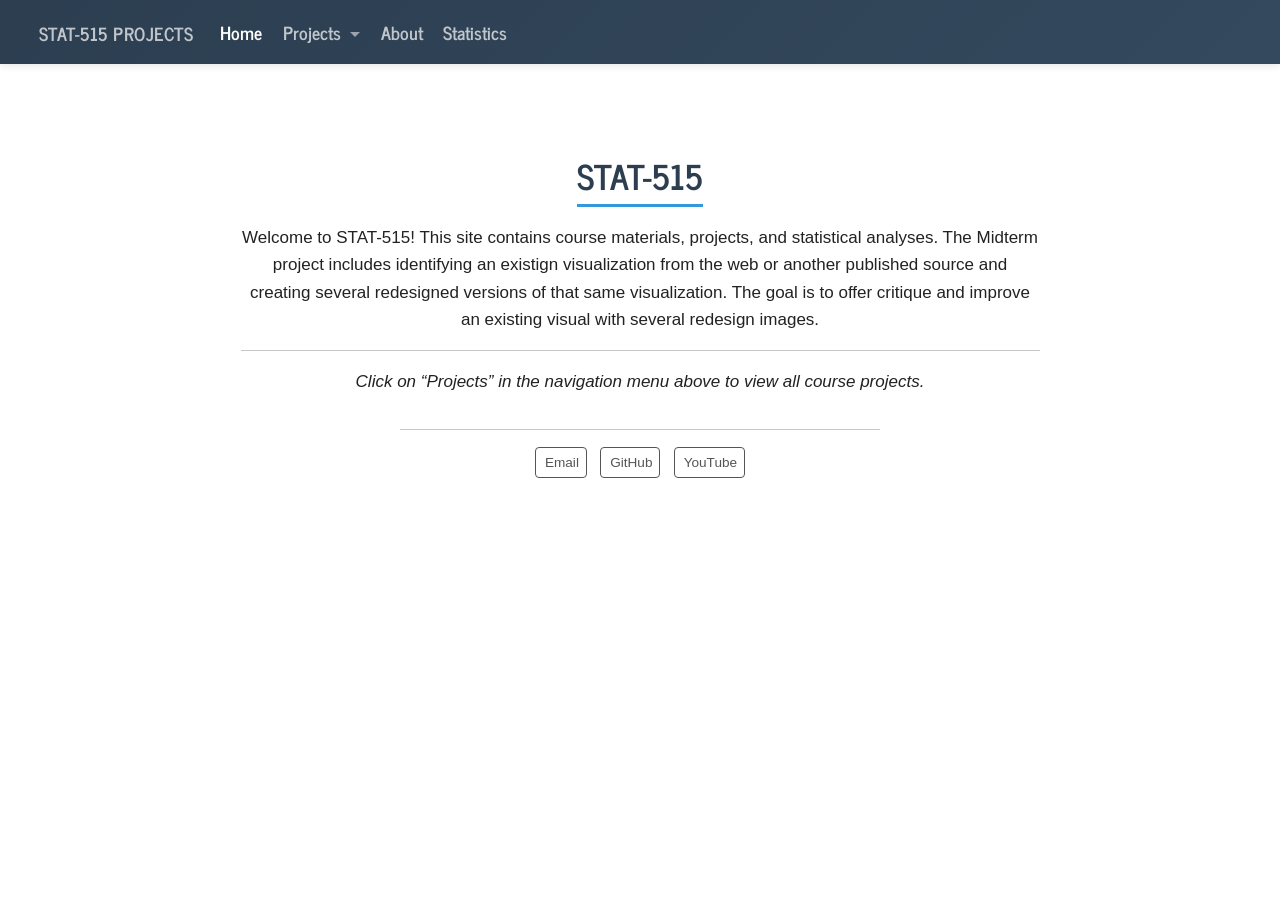
==== docs/index.html @ 588038e6 "wip" ====
<!DOCTYPE html>
<html xmlns="http://www.w3.org/1999/xhtml" lang="en" xml:lang="en"><head>

<meta charset="utf-8">
<meta name="generator" content="quarto-1.8.25">

<meta name="viewport" content="width=device-width, initial-scale=1.0, user-scalable=yes">


<title>STAT-515 – STAT-515 Projects</title>
<style>
code{white-space: pre-wrap;}
span.smallcaps{font-variant: small-caps;}
div.columns{display: flex; gap: min(4vw, 1.5em);}
div.column{flex: auto; overflow-x: auto;}
div.hanging-indent{margin-left: 1.5em; text-indent: -1.5em;}
ul.task-list{list-style: none;}
ul.task-list li input[type="checkbox"] {
  width: 0.8em;
  margin: 0 0.8em 0.2em -1em; /* quarto-specific, see https://github.com/quarto-dev/quarto-cli/issues/4556 */ 
  vertical-align: middle;
}
</style>


<script src="site_libs/quarto-nav/quarto-nav.js"></script>
<script src="site_libs/quarto-nav/headroom.min.js"></script>
<script src="site_libs/clipboard/clipboard.min.js"></script>
<script src="site_libs/quarto-search/autocomplete.umd.js"></script>
<script src="site_libs/quarto-search/fuse.min.js"></script>
<script src="site_libs/quarto-search/quarto-search.js"></script>
<meta name="quarto:offset" content="./">
<script src="site_libs/quarto-html/quarto.js" type="module"></script>
<script src="site_libs/quarto-html/tabsets/tabsets.js" type="module"></script>
<script src="site_libs/quarto-html/axe/axe-check.js" type="module"></script>
<script src="site_libs/quarto-html/popper.min.js"></script>
<script src="site_libs/quarto-html/tippy.umd.min.js"></script>
<link href="site_libs/quarto-html/tippy.css" rel="stylesheet">
<link href="site_libs/quarto-html/quarto-syntax-highlighting-7b89279ff1a6dce999919e0e67d4d9ec.css" rel="stylesheet" id="quarto-text-highlighting-styles">
<script src="site_libs/bootstrap/bootstrap.min.js"></script>
<link href="site_libs/bootstrap/bootstrap-icons.css" rel="stylesheet">
<link href="site_libs/bootstrap/bootstrap-5348f60334dd04cbc36623d8010fff4a.min.css" rel="stylesheet" append-hash="true" id="quarto-bootstrap" data-mode="light">
<script id="quarto-search-options" type="application/json">{
  "location": "navbar",
  "copy-button": false,
  "collapse-after": 3,
  "panel-placement": "end",
  "type": "overlay",
  "limit": 50,
  "keyboard-shortcut": [
    "f",
    "/",
    "s"
  ],
  "show-item-context": false,
  "language": {
    "search-no-results-text": "No results",
    "search-matching-documents-text": "matching documents",
    "search-copy-link-title": "Copy link to search",
    "search-hide-matches-text": "Hide additional matches",
    "search-more-match-text": "more match in this document",
    "search-more-matches-text": "more matches in this document",
    "search-clear-button-title": "Clear",
    "search-text-placeholder": "",
    "search-detached-cancel-button-title": "Cancel",
    "search-submit-button-title": "Submit",
    "search-label": "Search"
  }
}</script>


<link rel="stylesheet" href="styles.css">
</head>

<body class="nav-fixed fullcontent quarto-light">

<div id="quarto-search-results"></div>
  <header id="quarto-header" class="headroom fixed-top">
    <nav class="navbar navbar-expand-lg " data-bs-theme="dark">
      <div class="navbar-container container-fluid">
      <div class="navbar-brand-container mx-auto">
    <a href="./index.html" class="navbar-brand navbar-brand-logo">
    <img src="./logo.png" alt="" class="navbar-logo light-content">
    <img src="./logo.png" alt="" class="navbar-logo dark-content">
    </a>
    <a class="navbar-brand" href="./index.html">
    <span class="navbar-title">STAT-515 Projects</span>
    </a>
  </div>
            <div id="quarto-search" class="" title="Search"></div>
          <button class="navbar-toggler" type="button" data-bs-toggle="collapse" data-bs-target="#navbarCollapse" aria-controls="navbarCollapse" role="menu" aria-expanded="false" aria-label="Toggle navigation" onclick="if (window.quartoToggleHeadroom) { window.quartoToggleHeadroom(); }">
  <span class="navbar-toggler-icon"></span>
</button>
          <div class="collapse navbar-collapse" id="navbarCollapse">
            <ul class="navbar-nav navbar-nav-scroll me-auto">
  <li class="nav-item">
    <a class="nav-link active" href="./index.html" aria-current="page"> 
<span class="menu-text">Home</span></a>
  </li>  
  <li class="nav-item dropdown ">
    <a class="nav-link dropdown-toggle" href="#" id="nav-menu-projects" role="link" data-bs-toggle="dropdown" aria-expanded="false">
 <span class="menu-text">Projects</span>
    </a>
    <ul class="dropdown-menu" aria-labelledby="nav-menu-projects">    
        <li>
    <a class="dropdown-item" href="./projects/gold-reserves.html">
 <span class="dropdown-text">Gold Reserves (ggplot2 Redesign)</span></a>
  </li>  
        <li>
    <a class="dropdown-item" href="./projects/new.html">
 <span class="dropdown-text">test project</span></a>
  </li>  
        <li>
    <a class="dropdown-item" href="./projects/test-1.html">
 <span class="dropdown-text">Simple-test-example-from-class</span></a>
  </li>  
    </ul>
  </li>
  <li class="nav-item">
    <a class="nav-link" href="./about.html"> 
<span class="menu-text">About</span></a>
  </li>  
  <li class="nav-item">
    <a class="nav-link" href="./stat-515.html"> 
<span class="menu-text">Statistics</span></a>
  </li>  
</ul>
          </div> <!-- /navcollapse -->
            <div class="quarto-navbar-tools">
</div>
      </div> <!-- /container-fluid -->
    </nav>
</header>
<!-- content -->
<div id="quarto-content" class="quarto-container page-columns page-rows-contents page-layout-article page-navbar">
<!-- sidebar -->
<!-- margin-sidebar -->
    
<!-- main -->
<div class="quarto-about-jolla">
 <header id="title-block-header" class="quarto-title-block default">
<div class="quarto-title">
<h1 class="title">STAT-515</h1>
</div>
<div class="quarto-title-meta">
  </div>
</header><main class="content" id="quarto-document-content">
<p>Welcome to STAT-515! This site contains course materials, projects, and statistical analyses. The Midterm project includes identifying an existign visualization from the web or another published source and creating several redesigned versions of that same visualization. The goal is to offer critique and improve an existing visual with several redesign images.</p>
<!-- ## Quick Navigation
- [Projects](projects/mining-analysis.qmd) - Explore data analysis projects
- [About](about.qmd) - Learn more about this course -->
<hr>
<p><em>Click on “Projects” in the navigation menu above to view all course projects.</em></p>


</main> 
  <hr class="about-sep">
   <div class="about-links">
  <a href="mailto:jdale7@gmu.edu" class="about-link" rel="" target="">
    <i class="bi bi-envelope"></i>
     <span class="about-link-text">Email</span>
  </a>
  <a href="https://github.com/jonathan-dale" class="about-link" rel="" target="">
    <i class="bi bi-github"></i>
     <span class="about-link-text">GitHub</span>
  </a>
  <a href="https://youtube.com/@jonathan-dale" class="about-link" rel="" target="">
    <i class="bi bi-youtube"></i>
     <span class="about-link-text">YouTube</span>
  </a>
</div>
</div>
 <!-- /main -->
<script id="quarto-html-after-body" type="application/javascript">
  window.document.addEventListener("DOMContentLoaded", function (event) {
    const isCodeAnnotation = (el) => {
      for (const clz of el.classList) {
        if (clz.startsWith('code-annotation-')) {                     
          return true;
        }
      }
      return false;
    }
    const onCopySuccess = function(e) {
      // button target
      const button = e.trigger;
      // don't keep focus
      button.blur();
      // flash "checked"
      button.classList.add('code-copy-button-checked');
      var currentTitle = button.getAttribute("title");
      button.setAttribute("title", "Copied!");
      let tooltip;
      if (window.bootstrap) {
        button.setAttribute("data-bs-toggle", "tooltip");
        button.setAttribute("data-bs-placement", "left");
        button.setAttribute("data-bs-title", "Copied!");
        tooltip = new bootstrap.Tooltip(button, 
          { trigger: "manual", 
            customClass: "code-copy-button-tooltip",
            offset: [0, -8]});
        tooltip.show();    
      }
      setTimeout(function() {
        if (tooltip) {
          tooltip.hide();
          button.removeAttribute("data-bs-title");
          button.removeAttribute("data-bs-toggle");
          button.removeAttribute("data-bs-placement");
        }
        button.setAttribute("title", currentTitle);
        button.classList.remove('code-copy-button-checked');
      }, 1000);
      // clear code selection
      e.clearSelection();
    }
    const getTextToCopy = function(trigger) {
      const outerScaffold = trigger.parentElement.cloneNode(true);
      const codeEl = outerScaffold.querySelector('code');
      for (const childEl of codeEl.children) {
        if (isCodeAnnotation(childEl)) {
          childEl.remove();
        }
      }
      return codeEl.innerText;
    }
    const clipboard = new window.ClipboardJS('.code-copy-button:not([data-in-quarto-modal])', {
      text: getTextToCopy
    });
    clipboard.on('success', onCopySuccess);
    if (window.document.getElementById('quarto-embedded-source-code-modal')) {
      const clipboardModal = new window.ClipboardJS('.code-copy-button[data-in-quarto-modal]', {
        text: getTextToCopy,
        container: window.document.getElementById('quarto-embedded-source-code-modal')
      });
      clipboardModal.on('success', onCopySuccess);
    }
      var localhostRegex = new RegExp(/^(?:http|https):\/\/localhost\:?[0-9]*\//);
      var mailtoRegex = new RegExp(/^mailto:/);
        var filterRegex = new RegExp('/' + window.location.host + '/');
      var isInternal = (href) => {
          return filterRegex.test(href) || localhostRegex.test(href) || mailtoRegex.test(href);
      }
      // Inspect non-navigation links and adorn them if external
     var links = window.document.querySelectorAll('a[href]:not(.nav-link):not(.navbar-brand):not(.toc-action):not(.sidebar-link):not(.sidebar-item-toggle):not(.pagination-link):not(.no-external):not([aria-hidden]):not(.dropdown-item):not(.quarto-navigation-tool):not(.about-link)');
      for (var i=0; i<links.length; i++) {
        const link = links[i];
        if (!isInternal(link.href)) {
          // undo the damage that might have been done by quarto-nav.js in the case of
          // links that we want to consider external
          if (link.dataset.originalHref !== undefined) {
            link.href = link.dataset.originalHref;
          }
        }
      }
    function tippyHover(el, contentFn, onTriggerFn, onUntriggerFn) {
      const config = {
        allowHTML: true,
        maxWidth: 500,
        delay: 100,
        arrow: false,
        appendTo: function(el) {
            return el.parentElement;
        },
        interactive: true,
        interactiveBorder: 10,
        theme: 'quarto',
        placement: 'bottom-start',
      };
      if (contentFn) {
        config.content = contentFn;
      }
      if (onTriggerFn) {
        config.onTrigger = onTriggerFn;
      }
      if (onUntriggerFn) {
        config.onUntrigger = onUntriggerFn;
      }
      window.tippy(el, config); 
    }
    const noterefs = window.document.querySelectorAll('a[role="doc-noteref"]');
    for (var i=0; i<noterefs.length; i++) {
      const ref = noterefs[i];
      tippyHover(ref, function() {
        // use id or data attribute instead here
        let href = ref.getAttribute('data-footnote-href') || ref.getAttribute('href');
        try { href = new URL(href).hash; } catch {}
        const id = href.replace(/^#\/?/, "");
        const note = window.document.getElementById(id);
        if (note) {
          return note.innerHTML;
        } else {
          return "";
        }
      });
    }
    const xrefs = window.document.querySelectorAll('a.quarto-xref');
    const processXRef = (id, note) => {
      // Strip column container classes
      const stripColumnClz = (el) => {
        el.classList.remove("page-full", "page-columns");
        if (el.children) {
          for (const child of el.children) {
            stripColumnClz(child);
          }
        }
      }
      stripColumnClz(note)
      if (id === null || id.startsWith('sec-')) {
        // Special case sections, only their first couple elements
        const container = document.createElement("div");
        if (note.children && note.children.length > 2) {
          container.appendChild(note.children[0].cloneNode(true));
          for (let i = 1; i < note.children.length; i++) {
            const child = note.children[i];
            if (child.tagName === "P" && child.innerText === "") {
              continue;
            } else {
              container.appendChild(child.cloneNode(true));
              break;
            }
          }
          if (window.Quarto?.typesetMath) {
            window.Quarto.typesetMath(container);
          }
          return container.innerHTML
        } else {
          if (window.Quarto?.typesetMath) {
            window.Quarto.typesetMath(note);
          }
          return note.innerHTML;
        }
      } else {
        // Remove any anchor links if they are present
        const anchorLink = note.querySelector('a.anchorjs-link');
        if (anchorLink) {
          anchorLink.remove();
        }
        if (window.Quarto?.typesetMath) {
          window.Quarto.typesetMath(note);
        }
        if (note.classList.contains("callout")) {
          return note.outerHTML;
        } else {
          return note.innerHTML;
        }
      }
    }
    for (var i=0; i<xrefs.length; i++) {
      const xref = xrefs[i];
      tippyHover(xref, undefined, function(instance) {
        instance.disable();
        let url = xref.getAttribute('href');
        let hash = undefined; 
        if (url.startsWith('#')) {
          hash = url;
        } else {
          try { hash = new URL(url).hash; } catch {}
        }
        if (hash) {
          const id = hash.replace(/^#\/?/, "");
          const note = window.document.getElementById(id);
          if (note !== null) {
            try {
              const html = processXRef(id, note.cloneNode(true));
              instance.setContent(html);
            } finally {
              instance.enable();
              instance.show();
            }
          } else {
            // See if we can fetch this
            fetch(url.split('#')[0])
            .then(res => res.text())
            .then(html => {
              const parser = new DOMParser();
              const htmlDoc = parser.parseFromString(html, "text/html");
              const note = htmlDoc.getElementById(id);
              if (note !== null) {
                const html = processXRef(id, note);
                instance.setContent(html);
              } 
            }).finally(() => {
              instance.enable();
              instance.show();
            });
          }
        } else {
          // See if we can fetch a full url (with no hash to target)
          // This is a special case and we should probably do some content thinning / targeting
          fetch(url)
          .then(res => res.text())
          .then(html => {
            const parser = new DOMParser();
            const htmlDoc = parser.parseFromString(html, "text/html");
            const note = htmlDoc.querySelector('main.content');
            if (note !== null) {
              // This should only happen for chapter cross references
              // (since there is no id in the URL)
              // remove the first header
              if (note.children.length > 0 && note.children[0].tagName === "HEADER") {
                note.children[0].remove();
              }
              const html = processXRef(null, note);
              instance.setContent(html);
            } 
          }).finally(() => {
            instance.enable();
            instance.show();
          });
        }
      }, function(instance) {
      });
    }
        let selectedAnnoteEl;
        const selectorForAnnotation = ( cell, annotation) => {
          let cellAttr = 'data-code-cell="' + cell + '"';
          let lineAttr = 'data-code-annotation="' +  annotation + '"';
          const selector = 'span[' + cellAttr + '][' + lineAttr + ']';
          return selector;
        }
        const selectCodeLines = (annoteEl) => {
          const doc = window.document;
          const targetCell = annoteEl.getAttribute("data-target-cell");
          const targetAnnotation = annoteEl.getAttribute("data-target-annotation");
          const annoteSpan = window.document.querySelector(selectorForAnnotation(targetCell, targetAnnotation));
          const lines = annoteSpan.getAttribute("data-code-lines").split(",");
          const lineIds = lines.map((line) => {
            return targetCell + "-" + line;
          })
          let top = null;
          let height = null;
          let parent = null;
          if (lineIds.length > 0) {
              //compute the position of the single el (top and bottom and make a div)
              const el = window.document.getElementById(lineIds[0]);
              top = el.offsetTop;
              height = el.offsetHeight;
              parent = el.parentElement.parentElement;
            if (lineIds.length > 1) {
              const lastEl = window.document.getElementById(lineIds[lineIds.length - 1]);
              const bottom = lastEl.offsetTop + lastEl.offsetHeight;
              height = bottom - top;
            }
            if (top !== null && height !== null && parent !== null) {
              // cook up a div (if necessary) and position it 
              let div = window.document.getElementById("code-annotation-line-highlight");
              if (div === null) {
                div = window.document.createElement("div");
                div.setAttribute("id", "code-annotation-line-highlight");
                div.style.position = 'absolute';
                parent.appendChild(div);
              }
              div.style.top = top - 2 + "px";
              div.style.height = height + 4 + "px";
              div.style.left = 0;
              let gutterDiv = window.document.getElementById("code-annotation-line-highlight-gutter");
              if (gutterDiv === null) {
                gutterDiv = window.document.createElement("div");
                gutterDiv.setAttribute("id", "code-annotation-line-highlight-gutter");
                gutterDiv.style.position = 'absolute';
                const codeCell = window.document.getElementById(targetCell);
                const gutter = codeCell.querySelector('.code-annotation-gutter');
                gutter.appendChild(gutterDiv);
              }
              gutterDiv.style.top = top - 2 + "px";
              gutterDiv.style.height = height + 4 + "px";
            }
            selectedAnnoteEl = annoteEl;
          }
        };
        const unselectCodeLines = () => {
          const elementsIds = ["code-annotation-line-highlight", "code-annotation-line-highlight-gutter"];
          elementsIds.forEach((elId) => {
            const div = window.document.getElementById(elId);
            if (div) {
              div.remove();
            }
          });
          selectedAnnoteEl = undefined;
        };
          // Handle positioning of the toggle
      window.addEventListener(
        "resize",
        throttle(() => {
          elRect = undefined;
          if (selectedAnnoteEl) {
            selectCodeLines(selectedAnnoteEl);
          }
        }, 10)
      );
      function throttle(fn, ms) {
      let throttle = false;
      let timer;
        return (...args) => {
          if(!throttle) { // first call gets through
              fn.apply(this, args);
              throttle = true;
          } else { // all the others get throttled
              if(timer) clearTimeout(timer); // cancel #2
              timer = setTimeout(() => {
                fn.apply(this, args);
                timer = throttle = false;
              }, ms);
          }
        };
      }
        // Attach click handler to the DT
        const annoteDls = window.document.querySelectorAll('dt[data-target-cell]');
        for (const annoteDlNode of annoteDls) {
          annoteDlNode.addEventListener('click', (event) => {
            const clickedEl = event.target;
            if (clickedEl !== selectedAnnoteEl) {
              unselectCodeLines();
              const activeEl = window.document.querySelector('dt[data-target-cell].code-annotation-active');
              if (activeEl) {
                activeEl.classList.remove('code-annotation-active');
              }
              selectCodeLines(clickedEl);
              clickedEl.classList.add('code-annotation-active');
            } else {
              // Unselect the line
              unselectCodeLines();
              clickedEl.classList.remove('code-annotation-active');
            }
          });
        }
    const findCites = (el) => {
      const parentEl = el.parentElement;
      if (parentEl) {
        const cites = parentEl.dataset.cites;
        if (cites) {
          return {
            el,
            cites: cites.split(' ')
          };
        } else {
          return findCites(el.parentElement)
        }
      } else {
        return undefined;
      }
    };
    var bibliorefs = window.document.querySelectorAll('a[role="doc-biblioref"]');
    for (var i=0; i<bibliorefs.length; i++) {
      const ref = bibliorefs[i];
      const citeInfo = findCites(ref);
      if (citeInfo) {
        tippyHover(citeInfo.el, function() {
          var popup = window.document.createElement('div');
          citeInfo.cites.forEach(function(cite) {
            var citeDiv = window.document.createElement('div');
            citeDiv.classList.add('hanging-indent');
            citeDiv.classList.add('csl-entry');
            var biblioDiv = window.document.getElementById('ref-' + cite);
            if (biblioDiv) {
              citeDiv.innerHTML = biblioDiv.innerHTML;
            }
            popup.appendChild(citeDiv);
          });
          return popup.innerHTML;
        });
      }
    }
  });
  </script>
</div> <!-- /content -->




</body></html>
---- docs/styles.css ----
/* Custom Theme for STAT-515 */

:root {
  --primary-color: #2c3e50;
  --secondary-color: #3498db;
  --accent-color: #e74c3c;
}

body {
  font-family: 'Segoe UI', Tahoma, Geneva, Verdana, sans-serif;
  line-height: 1.6;
}

/* Navbar styling */
.navbar {
  background: linear-gradient(135deg, #2c3e50 0%, #34495e 100%);
  box-shadow: 0 2px 8px rgba(0, 0, 0, 0.1);
}

.navbar-title {
  font-weight: 600;
  letter-spacing: 0.5px;
}

/* Main content area */
main {
  max-width: 900px;
  margin: 0 auto;
}

h1 {
  color: #2c3e50;
  border-bottom: 3px solid #3498db;
  padding-bottom: 10px;
  margin-bottom: 30px;
}

h2 {
  color: #34495e;
  margin-top: 25px;
}

/* Card-like styling for sections */
.card {
  background: #f8f9fa;
  border-left: 4px solid #3498db;
  padding: 15px 20px;
  margin: 20px 0;
  border-radius: 4px;
}

/* Link styling */
a {
  color: #3498db;
  text-decoration: none;
  transition: color 0.3s ease;
}

a:hover {
  color: #e74c3c;
  text-decoration: underline;
}

/* Footer */
footer {
  background: #2c3e50;
  color: white;
  padding: 20px;
  margin-top: 40px;
  text-align: center;
}
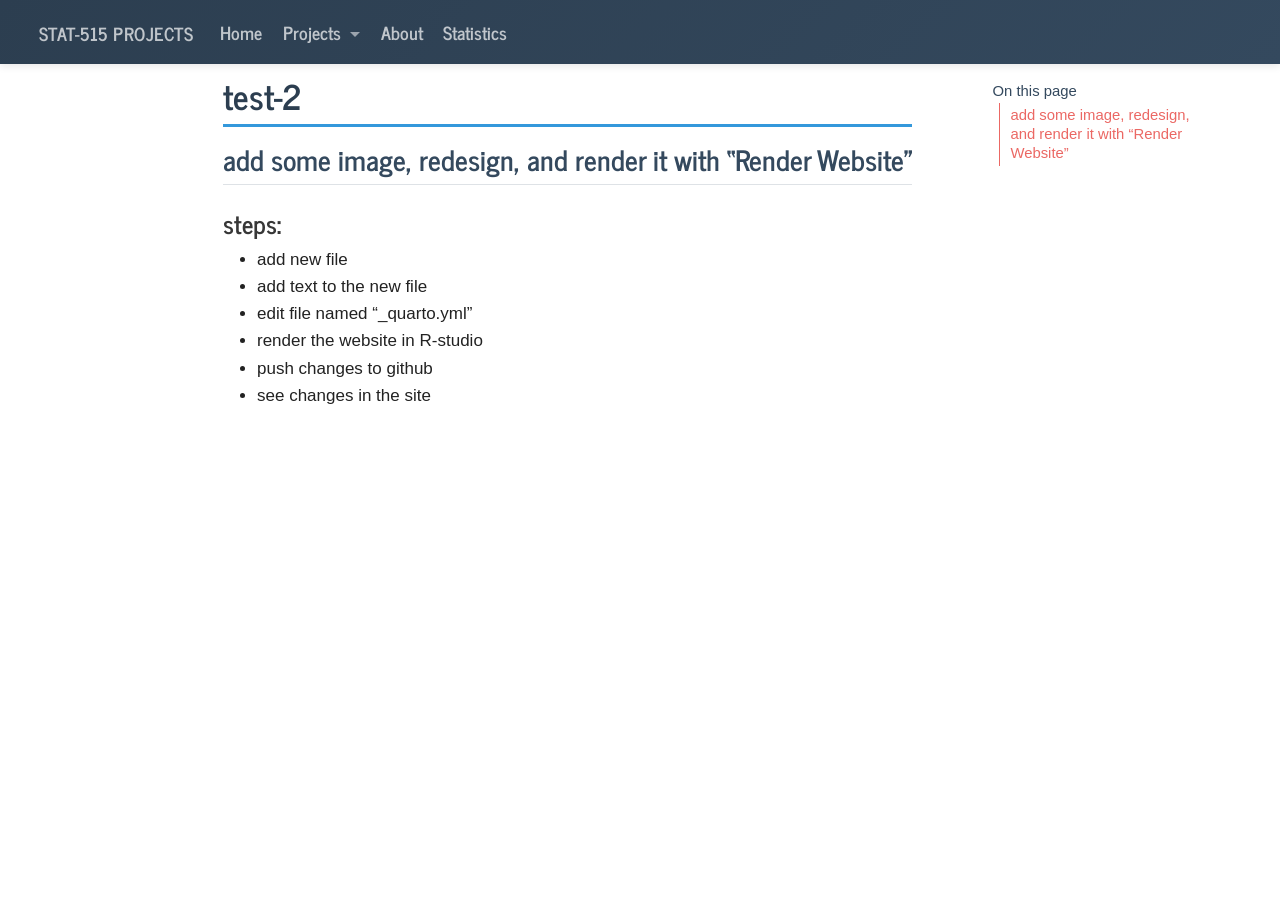
==== commit 3654662a: "wip" ====
--- a/docs/index.html
+++ b/docs/index.html
@@ -1,572 +1,8 @@
-<!DOCTYPE html>
-<html xmlns="http://www.w3.org/1999/xhtml" lang="en" xml:lang="en"><head>
-
-<meta charset="utf-8">
-<meta name="generator" content="quarto-1.8.25">
-
-<meta name="viewport" content="width=device-width, initial-scale=1.0, user-scalable=yes">
-
-
-<title>STAT-515 – STAT-515 Projects</title>
-<style>
-code{white-space: pre-wrap;}
-span.smallcaps{font-variant: small-caps;}
-div.columns{display: flex; gap: min(4vw, 1.5em);}
-div.column{flex: auto; overflow-x: auto;}
-div.hanging-indent{margin-left: 1.5em; text-indent: -1.5em;}
-ul.task-list{list-style: none;}
-ul.task-list li input[type="checkbox"] {
-  width: 0.8em;
-  margin: 0 0.8em 0.2em -1em; /* quarto-specific, see https://github.com/quarto-dev/quarto-cli/issues/4556 */ 
-  vertical-align: middle;
-}
-</style>
-
-
-<script src="site_libs/quarto-nav/quarto-nav.js"></script>
-<script src="site_libs/quarto-nav/headroom.min.js"></script>
-<script src="site_libs/clipboard/clipboard.min.js"></script>
-<script src="site_libs/quarto-search/autocomplete.umd.js"></script>
-<script src="site_libs/quarto-search/fuse.min.js"></script>
-<script src="site_libs/quarto-search/quarto-search.js"></script>
-<meta name="quarto:offset" content="./">
-<script src="site_libs/quarto-html/quarto.js" type="module"></script>
-<script src="site_libs/quarto-html/tabsets/tabsets.js" type="module"></script>
-<script src="site_libs/quarto-html/axe/axe-check.js" type="module"></script>
-<script src="site_libs/quarto-html/popper.min.js"></script>
-<script src="site_libs/quarto-html/tippy.umd.min.js"></script>
-<link href="site_libs/quarto-html/tippy.css" rel="stylesheet">
-<link href="site_libs/quarto-html/quarto-syntax-highlighting-7b89279ff1a6dce999919e0e67d4d9ec.css" rel="stylesheet" id="quarto-text-highlighting-styles">
-<script src="site_libs/bootstrap/bootstrap.min.js"></script>
-<link href="site_libs/bootstrap/bootstrap-icons.css" rel="stylesheet">
-<link href="site_libs/bootstrap/bootstrap-5348f60334dd04cbc36623d8010fff4a.min.css" rel="stylesheet" append-hash="true" id="quarto-bootstrap" data-mode="light">
-<script id="quarto-search-options" type="application/json">{
-  "location": "navbar",
-  "copy-button": false,
-  "collapse-after": 3,
-  "panel-placement": "end",
-  "type": "overlay",
-  "limit": 50,
-  "keyboard-shortcut": [
-    "f",
-    "/",
-    "s"
-  ],
-  "show-item-context": false,
-  "language": {
-    "search-no-results-text": "No results",
-    "search-matching-documents-text": "matching documents",
-    "search-copy-link-title": "Copy link to search",
-    "search-hide-matches-text": "Hide additional matches",
-    "search-more-match-text": "more match in this document",
-    "search-more-matches-text": "more matches in this document",
-    "search-clear-button-title": "Clear",
-    "search-text-placeholder": "",
-    "search-detached-cancel-button-title": "Cancel",
-    "search-submit-button-title": "Submit",
-    "search-label": "Search"
-  }
-}</script>
-
-
-<link rel="stylesheet" href="styles.css">
-</head>
-
-<body class="nav-fixed fullcontent quarto-light">
-
-<div id="quarto-search-results"></div>
-  <header id="quarto-header" class="headroom fixed-top">
-    <nav class="navbar navbar-expand-lg " data-bs-theme="dark">
-      <div class="navbar-container container-fluid">
-      <div class="navbar-brand-container mx-auto">
-    <a href="./index.html" class="navbar-brand navbar-brand-logo">
-    <img src="./logo.png" alt="" class="navbar-logo light-content">
-    <img src="./logo.png" alt="" class="navbar-logo dark-content">
-    </a>
-    <a class="navbar-brand" href="./index.html">
-    <span class="navbar-title">STAT-515 Projects</span>
-    </a>
-  </div>
-            <div id="quarto-search" class="" title="Search"></div>
-          <button class="navbar-toggler" type="button" data-bs-toggle="collapse" data-bs-target="#navbarCollapse" aria-controls="navbarCollapse" role="menu" aria-expanded="false" aria-label="Toggle navigation" onclick="if (window.quartoToggleHeadroom) { window.quartoToggleHeadroom(); }">
-  <span class="navbar-toggler-icon"></span>
-</button>
-          <div class="collapse navbar-collapse" id="navbarCollapse">
-            <ul class="navbar-nav navbar-nav-scroll me-auto">
-  <li class="nav-item">
-    <a class="nav-link active" href="./index.html" aria-current="page"> 
-<span class="menu-text">Home</span></a>
-  </li>  
-  <li class="nav-item dropdown ">
-    <a class="nav-link dropdown-toggle" href="#" id="nav-menu-projects" role="link" data-bs-toggle="dropdown" aria-expanded="false">
- <span class="menu-text">Projects</span>
-    </a>
-    <ul class="dropdown-menu" aria-labelledby="nav-menu-projects">    
-        <li>
-    <a class="dropdown-item" href="./projects/gold-reserves.html">
- <span class="dropdown-text">Gold Reserves (ggplot2 Redesign)</span></a>
-  </li>  
-        <li>
-    <a class="dropdown-item" href="./projects/new.html">
- <span class="dropdown-text">test project</span></a>
-  </li>  
-        <li>
-    <a class="dropdown-item" href="./projects/test-1.html">
- <span class="dropdown-text">Simple-test-example-from-class</span></a>
-  </li>  
-    </ul>
-  </li>
-  <li class="nav-item">
-    <a class="nav-link" href="./about.html"> 
-<span class="menu-text">About</span></a>
-  </li>  
-  <li class="nav-item">
-    <a class="nav-link" href="./stat-515.html"> 
-<span class="menu-text">Statistics</span></a>
-  </li>  
-</ul>
-          </div> <!-- /navcollapse -->
-            <div class="quarto-navbar-tools">
-</div>
-      </div> <!-- /container-fluid -->
-    </nav>
-</header>
-<!-- content -->
-<div id="quarto-content" class="quarto-container page-columns page-rows-contents page-layout-article page-navbar">
-<!-- sidebar -->
-<!-- margin-sidebar -->
-    
-<!-- main -->
-<div class="quarto-about-jolla">
- <header id="title-block-header" class="quarto-title-block default">
-<div class="quarto-title">
-<h1 class="title">STAT-515</h1>
-</div>
-<div class="quarto-title-meta">
-  </div>
-</header><main class="content" id="quarto-document-content">
-<p>Welcome to STAT-515! This site contains course materials, projects, and statistical analyses. The Midterm project includes identifying an existign visualization from the web or another published source and creating several redesigned versions of that same visualization. The goal is to offer critique and improve an existing visual with several redesign images.</p>
-<!-- ## Quick Navigation
-- [Projects](projects/mining-analysis.qmd) - Explore data analysis projects
-- [About](about.qmd) - Learn more about this course -->
-<hr>
-<p><em>Click on “Projects” in the navigation menu above to view all course projects.</em></p>
-
-
-</main> 
-  <hr class="about-sep">
-   <div class="about-links">
-  <a href="mailto:jdale7@gmu.edu" class="about-link" rel="" target="">
-    <i class="bi bi-envelope"></i>
-     <span class="about-link-text">Email</span>
-  </a>
-  <a href="https://github.com/jonathan-dale" class="about-link" rel="" target="">
-    <i class="bi bi-github"></i>
-     <span class="about-link-text">GitHub</span>
-  </a>
-  <a href="https://youtube.com/@jonathan-dale" class="about-link" rel="" target="">
-    <i class="bi bi-youtube"></i>
-     <span class="about-link-text">YouTube</span>
-  </a>
-</div>
-</div>
- <!-- /main -->
-<script id="quarto-html-after-body" type="application/javascript">
-  window.document.addEventListener("DOMContentLoaded", function (event) {
-    const isCodeAnnotation = (el) => {
-      for (const clz of el.classList) {
-        if (clz.startsWith('code-annotation-')) {                     
-          return true;
-        }
-      }
-      return false;
-    }
-    const onCopySuccess = function(e) {
-      // button target
-      const button = e.trigger;
-      // don't keep focus
-      button.blur();
-      // flash "checked"
-      button.classList.add('code-copy-button-checked');
-      var currentTitle = button.getAttribute("title");
-      button.setAttribute("title", "Copied!");
-      let tooltip;
-      if (window.bootstrap) {
-        button.setAttribute("data-bs-toggle", "tooltip");
-        button.setAttribute("data-bs-placement", "left");
-        button.setAttribute("data-bs-title", "Copied!");
-        tooltip = new bootstrap.Tooltip(button, 
-          { trigger: "manual", 
-            customClass: "code-copy-button-tooltip",
-            offset: [0, -8]});
-        tooltip.show();    
-      }
-      setTimeout(function() {
-        if (tooltip) {
-          tooltip.hide();
-          button.removeAttribute("data-bs-title");
-          button.removeAttribute("data-bs-toggle");
-          button.removeAttribute("data-bs-placement");
-        }
-        button.setAttribute("title", currentTitle);
-        button.classList.remove('code-copy-button-checked');
-      }, 1000);
-      // clear code selection
-      e.clearSelection();
-    }
-    const getTextToCopy = function(trigger) {
-      const outerScaffold = trigger.parentElement.cloneNode(true);
-      const codeEl = outerScaffold.querySelector('code');
-      for (const childEl of codeEl.children) {
-        if (isCodeAnnotation(childEl)) {
-          childEl.remove();
-        }
-      }
-      return codeEl.innerText;
-    }
-    const clipboard = new window.ClipboardJS('.code-copy-button:not([data-in-quarto-modal])', {
-      text: getTextToCopy
-    });
-    clipboard.on('success', onCopySuccess);
-    if (window.document.getElementById('quarto-embedded-source-code-modal')) {
-      const clipboardModal = new window.ClipboardJS('.code-copy-button[data-in-quarto-modal]', {
-        text: getTextToCopy,
-        container: window.document.getElementById('quarto-embedded-source-code-modal')
-      });
-      clipboardModal.on('success', onCopySuccess);
-    }
-      var localhostRegex = new RegExp(/^(?:http|https):\/\/localhost\:?[0-9]*\//);
-      var mailtoRegex = new RegExp(/^mailto:/);
-        var filterRegex = new RegExp('/' + window.location.host + '/');
-      var isInternal = (href) => {
-          return filterRegex.test(href) || localhostRegex.test(href) || mailtoRegex.test(href);
-      }
-      // Inspect non-navigation links and adorn them if external
-     var links = window.document.querySelectorAll('a[href]:not(.nav-link):not(.navbar-brand):not(.toc-action):not(.sidebar-link):not(.sidebar-item-toggle):not(.pagination-link):not(.no-external):not([aria-hidden]):not(.dropdown-item):not(.quarto-navigation-tool):not(.about-link)');
-      for (var i=0; i<links.length; i++) {
-        const link = links[i];
-        if (!isInternal(link.href)) {
-          // undo the damage that might have been done by quarto-nav.js in the case of
-          // links that we want to consider external
-          if (link.dataset.originalHref !== undefined) {
-            link.href = link.dataset.originalHref;
-          }
-        }
-      }
-    function tippyHover(el, contentFn, onTriggerFn, onUntriggerFn) {
-      const config = {
-        allowHTML: true,
-        maxWidth: 500,
-        delay: 100,
-        arrow: false,
-        appendTo: function(el) {
-            return el.parentElement;
-        },
-        interactive: true,
-        interactiveBorder: 10,
-        theme: 'quarto',
-        placement: 'bottom-start',
-      };
-      if (contentFn) {
-        config.content = contentFn;
-      }
-      if (onTriggerFn) {
-        config.onTrigger = onTriggerFn;
-      }
-      if (onUntriggerFn) {
-        config.onUntrigger = onUntriggerFn;
-      }
-      window.tippy(el, config); 
-    }
-    const noterefs = window.document.querySelectorAll('a[role="doc-noteref"]');
-    for (var i=0; i<noterefs.length; i++) {
-      const ref = noterefs[i];
-      tippyHover(ref, function() {
-        // use id or data attribute instead here
-        let href = ref.getAttribute('data-footnote-href') || ref.getAttribute('href');
-        try { href = new URL(href).hash; } catch {}
-        const id = href.replace(/^#\/?/, "");
-        const note = window.document.getElementById(id);
-        if (note) {
-          return note.innerHTML;
-        } else {
-          return "";
-        }
-      });
-    }
-    const xrefs = window.document.querySelectorAll('a.quarto-xref');
-    const processXRef = (id, note) => {
-      // Strip column container classes
-      const stripColumnClz = (el) => {
-        el.classList.remove("page-full", "page-columns");
-        if (el.children) {
-          for (const child of el.children) {
-            stripColumnClz(child);
-          }
-        }
-      }
-      stripColumnClz(note)
-      if (id === null || id.startsWith('sec-')) {
-        // Special case sections, only their first couple elements
-        const container = document.createElement("div");
-        if (note.children && note.children.length > 2) {
-          container.appendChild(note.children[0].cloneNode(true));
-          for (let i = 1; i < note.children.length; i++) {
-            const child = note.children[i];
-            if (child.tagName === "P" && child.innerText === "") {
-              continue;
-            } else {
-              container.appendChild(child.cloneNode(true));
-              break;
-            }
-          }
-          if (window.Quarto?.typesetMath) {
-            window.Quarto.typesetMath(container);
-          }
-          return container.innerHTML
-        } else {
-          if (window.Quarto?.typesetMath) {
-            window.Quarto.typesetMath(note);
-          }
-          return note.innerHTML;
-        }
-      } else {
-        // Remove any anchor links if they are present
-        const anchorLink = note.querySelector('a.anchorjs-link');
-        if (anchorLink) {
-          anchorLink.remove();
-        }
-        if (window.Quarto?.typesetMath) {
-          window.Quarto.typesetMath(note);
-        }
-        if (note.classList.contains("callout")) {
-          return note.outerHTML;
-        } else {
-          return note.innerHTML;
-        }
-      }
-    }
-    for (var i=0; i<xrefs.length; i++) {
-      const xref = xrefs[i];
-      tippyHover(xref, undefined, function(instance) {
-        instance.disable();
-        let url = xref.getAttribute('href');
-        let hash = undefined; 
-        if (url.startsWith('#')) {
-          hash = url;
-        } else {
-          try { hash = new URL(url).hash; } catch {}
-        }
-        if (hash) {
-          const id = hash.replace(/^#\/?/, "");
-          const note = window.document.getElementById(id);
-          if (note !== null) {
-            try {
-              const html = processXRef(id, note.cloneNode(true));
-              instance.setContent(html);
-            } finally {
-              instance.enable();
-              instance.show();
-            }
-          } else {
-            // See if we can fetch this
-            fetch(url.split('#')[0])
-            .then(res => res.text())
-            .then(html => {
-              const parser = new DOMParser();
-              const htmlDoc = parser.parseFromString(html, "text/html");
-              const note = htmlDoc.getElementById(id);
-              if (note !== null) {
-                const html = processXRef(id, note);
-                instance.setContent(html);
-              } 
-            }).finally(() => {
-              instance.enable();
-              instance.show();
-            });
-          }
-        } else {
-          // See if we can fetch a full url (with no hash to target)
-          // This is a special case and we should probably do some content thinning / targeting
-          fetch(url)
-          .then(res => res.text())
-          .then(html => {
-            const parser = new DOMParser();
-            const htmlDoc = parser.parseFromString(html, "text/html");
-            const note = htmlDoc.querySelector('main.content');
-            if (note !== null) {
-              // This should only happen for chapter cross references
-              // (since there is no id in the URL)
-              // remove the first header
-              if (note.children.length > 0 && note.children[0].tagName === "HEADER") {
-                note.children[0].remove();
-              }
-              const html = processXRef(null, note);
-              instance.setContent(html);
-            } 
-          }).finally(() => {
-            instance.enable();
-            instance.show();
-          });
-        }
-      }, function(instance) {
-      });
-    }
-        let selectedAnnoteEl;
-        const selectorForAnnotation = ( cell, annotation) => {
-          let cellAttr = 'data-code-cell="' + cell + '"';
-          let lineAttr = 'data-code-annotation="' +  annotation + '"';
-          const selector = 'span[' + cellAttr + '][' + lineAttr + ']';
-          return selector;
-        }
-        const selectCodeLines = (annoteEl) => {
-          const doc = window.document;
-          const targetCell = annoteEl.getAttribute("data-target-cell");
-          const targetAnnotation = annoteEl.getAttribute("data-target-annotation");
-          const annoteSpan = window.document.querySelector(selectorForAnnotation(targetCell, targetAnnotation));
-          const lines = annoteSpan.getAttribute("data-code-lines").split(",");
-          const lineIds = lines.map((line) => {
-            return targetCell + "-" + line;
-          })
-          let top = null;
-          let height = null;
-          let parent = null;
-          if (lineIds.length > 0) {
-              //compute the position of the single el (top and bottom and make a div)
-              const el = window.document.getElementById(lineIds[0]);
-              top = el.offsetTop;
-              height = el.offsetHeight;
-              parent = el.parentElement.parentElement;
-            if (lineIds.length > 1) {
-              const lastEl = window.document.getElementById(lineIds[lineIds.length - 1]);
-              const bottom = lastEl.offsetTop + lastEl.offsetHeight;
-              height = bottom - top;
-            }
-            if (top !== null && height !== null && parent !== null) {
-              // cook up a div (if necessary) and position it 
-              let div = window.document.getElementById("code-annotation-line-highlight");
-              if (div === null) {
-                div = window.document.createElement("div");
-                div.setAttribute("id", "code-annotation-line-highlight");
-                div.style.position = 'absolute';
-                parent.appendChild(div);
-              }
-              div.style.top = top - 2 + "px";
-              div.style.height = height + 4 + "px";
-              div.style.left = 0;
-              let gutterDiv = window.document.getElementById("code-annotation-line-highlight-gutter");
-              if (gutterDiv === null) {
-                gutterDiv = window.document.createElement("div");
-                gutterDiv.setAttribute("id", "code-annotation-line-highlight-gutter");
-                gutterDiv.style.position = 'absolute';
-                const codeCell = window.document.getElementById(targetCell);
-                const gutter = codeCell.querySelector('.code-annotation-gutter');
-                gutter.appendChild(gutterDiv);
-              }
-              gutterDiv.style.top = top - 2 + "px";
-              gutterDiv.style.height = height + 4 + "px";
-            }
-            selectedAnnoteEl = annoteEl;
-          }
-        };
-        const unselectCodeLines = () => {
-          const elementsIds = ["code-annotation-line-highlight", "code-annotation-line-highlight-gutter"];
-          elementsIds.forEach((elId) => {
-            const div = window.document.getElementById(elId);
-            if (div) {
-              div.remove();
-            }
-          });
-          selectedAnnoteEl = undefined;
-        };
-          // Handle positioning of the toggle
-      window.addEventListener(
-        "resize",
-        throttle(() => {
-          elRect = undefined;
-          if (selectedAnnoteEl) {
-            selectCodeLines(selectedAnnoteEl);
-          }
-        }, 10)
-      );
-      function throttle(fn, ms) {
-      let throttle = false;
-      let timer;
-        return (...args) => {
-          if(!throttle) { // first call gets through
-              fn.apply(this, args);
-              throttle = true;
-          } else { // all the others get throttled
-              if(timer) clearTimeout(timer); // cancel #2
-              timer = setTimeout(() => {
-                fn.apply(this, args);
-                timer = throttle = false;
-              }, ms);
-          }
-        };
-      }
-        // Attach click handler to the DT
-        const annoteDls = window.document.querySelectorAll('dt[data-target-cell]');
-        for (const annoteDlNode of annoteDls) {
-          annoteDlNode.addEventListener('click', (event) => {
-            const clickedEl = event.target;
-            if (clickedEl !== selectedAnnoteEl) {
-              unselectCodeLines();
-              const activeEl = window.document.querySelector('dt[data-target-cell].code-annotation-active');
-              if (activeEl) {
-                activeEl.classList.remove('code-annotation-active');
-              }
-              selectCodeLines(clickedEl);
-              clickedEl.classList.add('code-annotation-active');
-            } else {
-              // Unselect the line
-              unselectCodeLines();
-              clickedEl.classList.remove('code-annotation-active');
-            }
-          });
-        }
-    const findCites = (el) => {
-      const parentEl = el.parentElement;
-      if (parentEl) {
-        const cites = parentEl.dataset.cites;
-        if (cites) {
-          return {
-            el,
-            cites: cites.split(' ')
-          };
-        } else {
-          return findCites(el.parentElement)
-        }
-      } else {
-        return undefined;
-      }
-    };
-    var bibliorefs = window.document.querySelectorAll('a[role="doc-biblioref"]');
-    for (var i=0; i<bibliorefs.length; i++) {
-      const ref = bibliorefs[i];
-      const citeInfo = findCites(ref);
-      if (citeInfo) {
-        tippyHover(citeInfo.el, function() {
-          var popup = window.document.createElement('div');
-          citeInfo.cites.forEach(function(cite) {
-            var citeDiv = window.document.createElement('div');
-            citeDiv.classList.add('hanging-indent');
-            citeDiv.classList.add('csl-entry');
-            var biblioDiv = window.document.getElementById('ref-' + cite);
-            if (biblioDiv) {
-              citeDiv.innerHTML = biblioDiv.innerHTML;
-            }
-            popup.appendChild(citeDiv);
-          });
-          return popup.innerHTML;
-        });
-      }
-    }
-  });
-  </script>
-</div> <!-- /content -->
-
-
-
-
-</body></html>+<html xmlns="http://www.w3.org/1999/xhtml">    
+  <head>      
+    <title>Redirect to projects/test-2.html</title>      
+    <meta http-equiv="refresh" content="0;URL='projects/test-2.html'" />    
+  </head>    
+  <body> 
+  </body>  
+</html>     
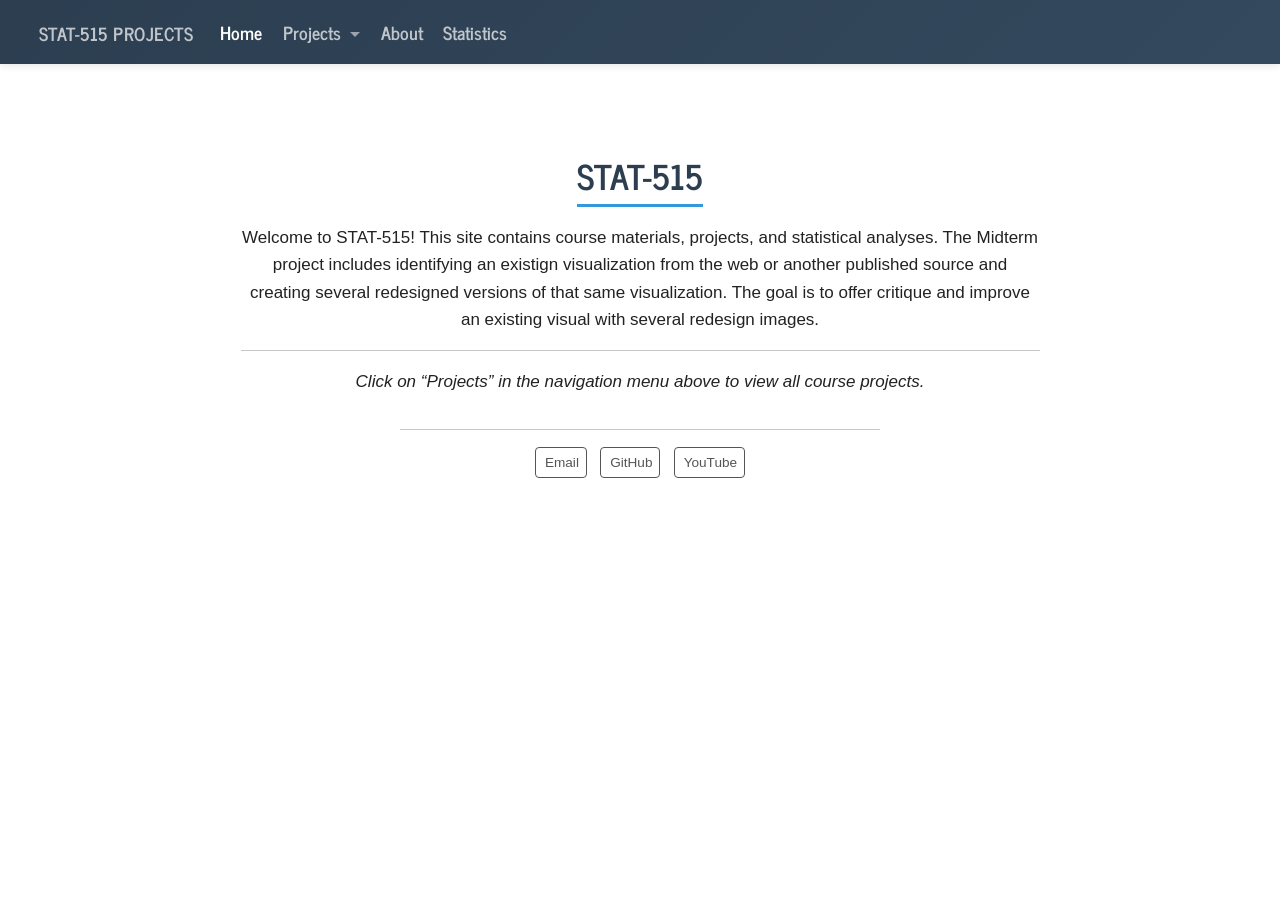
==== commit 05767cc8: "wip" ====
--- a/docs/index.html
+++ b/docs/index.html
@@ -1,8 +1,568 @@
-<html xmlns="http://www.w3.org/1999/xhtml">    
-  <head>      
-    <title>Redirect to projects/test-2.html</title>      
-    <meta http-equiv="refresh" content="0;URL='projects/test-2.html'" />    
-  </head>    
-  <body> 
-  </body>  
-</html>     
+<!DOCTYPE html>
+<html xmlns="http://www.w3.org/1999/xhtml" lang="en" xml:lang="en"><head>
+
+<meta charset="utf-8">
+<meta name="generator" content="quarto-1.8.25">
+
+<meta name="viewport" content="width=device-width, initial-scale=1.0, user-scalable=yes">
+
+
+<title>STAT-515 – STAT-515 Projects</title>
+<style>
+code{white-space: pre-wrap;}
+span.smallcaps{font-variant: small-caps;}
+div.columns{display: flex; gap: min(4vw, 1.5em);}
+div.column{flex: auto; overflow-x: auto;}
+div.hanging-indent{margin-left: 1.5em; text-indent: -1.5em;}
+ul.task-list{list-style: none;}
+ul.task-list li input[type="checkbox"] {
+  width: 0.8em;
+  margin: 0 0.8em 0.2em -1em; /* quarto-specific, see https://github.com/quarto-dev/quarto-cli/issues/4556 */ 
+  vertical-align: middle;
+}
+</style>
+
+
+<script src="site_libs/quarto-nav/quarto-nav.js"></script>
+<script src="site_libs/quarto-nav/headroom.min.js"></script>
+<script src="site_libs/clipboard/clipboard.min.js"></script>
+<script src="site_libs/quarto-search/autocomplete.umd.js"></script>
+<script src="site_libs/quarto-search/fuse.min.js"></script>
+<script src="site_libs/quarto-search/quarto-search.js"></script>
+<meta name="quarto:offset" content="./">
+<script src="site_libs/quarto-html/quarto.js" type="module"></script>
+<script src="site_libs/quarto-html/tabsets/tabsets.js" type="module"></script>
+<script src="site_libs/quarto-html/axe/axe-check.js" type="module"></script>
+<script src="site_libs/quarto-html/popper.min.js"></script>
+<script src="site_libs/quarto-html/tippy.umd.min.js"></script>
+<link href="site_libs/quarto-html/tippy.css" rel="stylesheet">
+<link href="site_libs/quarto-html/quarto-syntax-highlighting-7b89279ff1a6dce999919e0e67d4d9ec.css" rel="stylesheet" id="quarto-text-highlighting-styles">
+<script src="site_libs/bootstrap/bootstrap.min.js"></script>
+<link href="site_libs/bootstrap/bootstrap-icons.css" rel="stylesheet">
+<link href="site_libs/bootstrap/bootstrap-5348f60334dd04cbc36623d8010fff4a.min.css" rel="stylesheet" append-hash="true" id="quarto-bootstrap" data-mode="light">
+<script id="quarto-search-options" type="application/json">{
+  "location": "navbar",
+  "copy-button": false,
+  "collapse-after": 3,
+  "panel-placement": "end",
+  "type": "overlay",
+  "limit": 50,
+  "keyboard-shortcut": [
+    "f",
+    "/",
+    "s"
+  ],
+  "show-item-context": false,
+  "language": {
+    "search-no-results-text": "No results",
+    "search-matching-documents-text": "matching documents",
+    "search-copy-link-title": "Copy link to search",
+    "search-hide-matches-text": "Hide additional matches",
+    "search-more-match-text": "more match in this document",
+    "search-more-matches-text": "more matches in this document",
+    "search-clear-button-title": "Clear",
+    "search-text-placeholder": "",
+    "search-detached-cancel-button-title": "Cancel",
+    "search-submit-button-title": "Submit",
+    "search-label": "Search"
+  }
+}</script>
+
+
+<link rel="stylesheet" href="styles.css">
+</head>
+
+<body class="nav-fixed fullcontent quarto-light">
+
+<div id="quarto-search-results"></div>
+  <header id="quarto-header" class="headroom fixed-top">
+    <nav class="navbar navbar-expand-lg " data-bs-theme="dark">
+      <div class="navbar-container container-fluid">
+      <div class="navbar-brand-container mx-auto">
+    <a href="./index.html" class="navbar-brand navbar-brand-logo">
+    <img src="./logo.png" alt="" class="navbar-logo light-content">
+    <img src="./logo.png" alt="" class="navbar-logo dark-content">
+    </a>
+    <a class="navbar-brand" href="./index.html">
+    <span class="navbar-title">STAT-515 Projects</span>
+    </a>
+  </div>
+            <div id="quarto-search" class="" title="Search"></div>
+          <button class="navbar-toggler" type="button" data-bs-toggle="collapse" data-bs-target="#navbarCollapse" aria-controls="navbarCollapse" role="menu" aria-expanded="false" aria-label="Toggle navigation" onclick="if (window.quartoToggleHeadroom) { window.quartoToggleHeadroom(); }">
+  <span class="navbar-toggler-icon"></span>
+</button>
+          <div class="collapse navbar-collapse" id="navbarCollapse">
+            <ul class="navbar-nav navbar-nav-scroll me-auto">
+  <li class="nav-item">
+    <a class="nav-link active" href="./index.html" aria-current="page"> 
+<span class="menu-text">Home</span></a>
+  </li>  
+  <li class="nav-item dropdown ">
+    <a class="nav-link dropdown-toggle" href="#" id="nav-menu-projects" role="link" data-bs-toggle="dropdown" aria-expanded="false">
+ <span class="menu-text">Projects</span>
+    </a>
+    <ul class="dropdown-menu" aria-labelledby="nav-menu-projects">    
+        <li>
+    <a class="dropdown-item" href="./projects/gold-reserves.html">
+ <span class="dropdown-text">Gold Reserves (ggplot2 Redesign)</span></a>
+  </li>  
+        <li>
+    <a class="dropdown-item" href="./projects/instructions.html">
+ <span class="dropdown-text">new project instructions</span></a>
+  </li>  
+    </ul>
+  </li>
+  <li class="nav-item">
+    <a class="nav-link" href="./about.html"> 
+<span class="menu-text">About</span></a>
+  </li>  
+  <li class="nav-item">
+    <a class="nav-link" href="./stat-515.html"> 
+<span class="menu-text">Statistics</span></a>
+  </li>  
+</ul>
+          </div> <!-- /navcollapse -->
+            <div class="quarto-navbar-tools">
+</div>
+      </div> <!-- /container-fluid -->
+    </nav>
+</header>
+<!-- content -->
+<div id="quarto-content" class="quarto-container page-columns page-rows-contents page-layout-article page-navbar">
+<!-- sidebar -->
+<!-- margin-sidebar -->
+    
+<!-- main -->
+<div class="quarto-about-jolla">
+ <header id="title-block-header" class="quarto-title-block default">
+<div class="quarto-title">
+<h1 class="title">STAT-515</h1>
+</div>
+<div class="quarto-title-meta">
+  </div>
+</header><main class="content" id="quarto-document-content">
+<p>Welcome to STAT-515! This site contains course materials, projects, and statistical analyses. The Midterm project includes identifying an existign visualization from the web or another published source and creating several redesigned versions of that same visualization. The goal is to offer critique and improve an existing visual with several redesign images.</p>
+<!-- ## Quick Navigation
+- [Projects](projects/mining-analysis.qmd) - Explore data analysis projects
+- [About](about.qmd) - Learn more about this course -->
+<hr>
+<p><em>Click on “Projects” in the navigation menu above to view all course projects.</em></p>
+
+
+</main> 
+  <hr class="about-sep">
+   <div class="about-links">
+  <a href="mailto:jdale7@gmu.edu" class="about-link" rel="" target="">
+    <i class="bi bi-envelope"></i>
+     <span class="about-link-text">Email</span>
+  </a>
+  <a href="https://github.com/jonathan-dale" class="about-link" rel="" target="">
+    <i class="bi bi-github"></i>
+     <span class="about-link-text">GitHub</span>
+  </a>
+  <a href="https://youtube.com/@jonathan-dale" class="about-link" rel="" target="">
+    <i class="bi bi-youtube"></i>
+     <span class="about-link-text">YouTube</span>
+  </a>
+</div>
+</div>
+ <!-- /main -->
+<script id="quarto-html-after-body" type="application/javascript">
+  window.document.addEventListener("DOMContentLoaded", function (event) {
+    const isCodeAnnotation = (el) => {
+      for (const clz of el.classList) {
+        if (clz.startsWith('code-annotation-')) {                     
+          return true;
+        }
+      }
+      return false;
+    }
+    const onCopySuccess = function(e) {
+      // button target
+      const button = e.trigger;
+      // don't keep focus
+      button.blur();
+      // flash "checked"
+      button.classList.add('code-copy-button-checked');
+      var currentTitle = button.getAttribute("title");
+      button.setAttribute("title", "Copied!");
+      let tooltip;
+      if (window.bootstrap) {
+        button.setAttribute("data-bs-toggle", "tooltip");
+        button.setAttribute("data-bs-placement", "left");
+        button.setAttribute("data-bs-title", "Copied!");
+        tooltip = new bootstrap.Tooltip(button, 
+          { trigger: "manual", 
+            customClass: "code-copy-button-tooltip",
+            offset: [0, -8]});
+        tooltip.show();    
+      }
+      setTimeout(function() {
+        if (tooltip) {
+          tooltip.hide();
+          button.removeAttribute("data-bs-title");
+          button.removeAttribute("data-bs-toggle");
+          button.removeAttribute("data-bs-placement");
+        }
+        button.setAttribute("title", currentTitle);
+        button.classList.remove('code-copy-button-checked');
+      }, 1000);
+      // clear code selection
+      e.clearSelection();
+    }
+    const getTextToCopy = function(trigger) {
+      const outerScaffold = trigger.parentElement.cloneNode(true);
+      const codeEl = outerScaffold.querySelector('code');
+      for (const childEl of codeEl.children) {
+        if (isCodeAnnotation(childEl)) {
+          childEl.remove();
+        }
+      }
+      return codeEl.innerText;
+    }
+    const clipboard = new window.ClipboardJS('.code-copy-button:not([data-in-quarto-modal])', {
+      text: getTextToCopy
+    });
+    clipboard.on('success', onCopySuccess);
+    if (window.document.getElementById('quarto-embedded-source-code-modal')) {
+      const clipboardModal = new window.ClipboardJS('.code-copy-button[data-in-quarto-modal]', {
+        text: getTextToCopy,
+        container: window.document.getElementById('quarto-embedded-source-code-modal')
+      });
+      clipboardModal.on('success', onCopySuccess);
+    }
+      var localhostRegex = new RegExp(/^(?:http|https):\/\/localhost\:?[0-9]*\//);
+      var mailtoRegex = new RegExp(/^mailto:/);
+        var filterRegex = new RegExp('/' + window.location.host + '/');
+      var isInternal = (href) => {
+          return filterRegex.test(href) || localhostRegex.test(href) || mailtoRegex.test(href);
+      }
+      // Inspect non-navigation links and adorn them if external
+     var links = window.document.querySelectorAll('a[href]:not(.nav-link):not(.navbar-brand):not(.toc-action):not(.sidebar-link):not(.sidebar-item-toggle):not(.pagination-link):not(.no-external):not([aria-hidden]):not(.dropdown-item):not(.quarto-navigation-tool):not(.about-link)');
+      for (var i=0; i<links.length; i++) {
+        const link = links[i];
+        if (!isInternal(link.href)) {
+          // undo the damage that might have been done by quarto-nav.js in the case of
+          // links that we want to consider external
+          if (link.dataset.originalHref !== undefined) {
+            link.href = link.dataset.originalHref;
+          }
+        }
+      }
+    function tippyHover(el, contentFn, onTriggerFn, onUntriggerFn) {
+      const config = {
+        allowHTML: true,
+        maxWidth: 500,
+        delay: 100,
+        arrow: false,
+        appendTo: function(el) {
+            return el.parentElement;
+        },
+        interactive: true,
+        interactiveBorder: 10,
+        theme: 'quarto',
+        placement: 'bottom-start',
+      };
+      if (contentFn) {
+        config.content = contentFn;
+      }
+      if (onTriggerFn) {
+        config.onTrigger = onTriggerFn;
+      }
+      if (onUntriggerFn) {
+        config.onUntrigger = onUntriggerFn;
+      }
+      window.tippy(el, config); 
+    }
+    const noterefs = window.document.querySelectorAll('a[role="doc-noteref"]');
+    for (var i=0; i<noterefs.length; i++) {
+      const ref = noterefs[i];
+      tippyHover(ref, function() {
+        // use id or data attribute instead here
+        let href = ref.getAttribute('data-footnote-href') || ref.getAttribute('href');
+        try { href = new URL(href).hash; } catch {}
+        const id = href.replace(/^#\/?/, "");
+        const note = window.document.getElementById(id);
+        if (note) {
+          return note.innerHTML;
+        } else {
+          return "";
+        }
+      });
+    }
+    const xrefs = window.document.querySelectorAll('a.quarto-xref');
+    const processXRef = (id, note) => {
+      // Strip column container classes
+      const stripColumnClz = (el) => {
+        el.classList.remove("page-full", "page-columns");
+        if (el.children) {
+          for (const child of el.children) {
+            stripColumnClz(child);
+          }
+        }
+      }
+      stripColumnClz(note)
+      if (id === null || id.startsWith('sec-')) {
+        // Special case sections, only their first couple elements
+        const container = document.createElement("div");
+        if (note.children && note.children.length > 2) {
+          container.appendChild(note.children[0].cloneNode(true));
+          for (let i = 1; i < note.children.length; i++) {
+            const child = note.children[i];
+            if (child.tagName === "P" && child.innerText === "") {
+              continue;
+            } else {
+              container.appendChild(child.cloneNode(true));
+              break;
+            }
+          }
+          if (window.Quarto?.typesetMath) {
+            window.Quarto.typesetMath(container);
+          }
+          return container.innerHTML
+        } else {
+          if (window.Quarto?.typesetMath) {
+            window.Quarto.typesetMath(note);
+          }
+          return note.innerHTML;
+        }
+      } else {
+        // Remove any anchor links if they are present
+        const anchorLink = note.querySelector('a.anchorjs-link');
+        if (anchorLink) {
+          anchorLink.remove();
+        }
+        if (window.Quarto?.typesetMath) {
+          window.Quarto.typesetMath(note);
+        }
+        if (note.classList.contains("callout")) {
+          return note.outerHTML;
+        } else {
+          return note.innerHTML;
+        }
+      }
+    }
+    for (var i=0; i<xrefs.length; i++) {
+      const xref = xrefs[i];
+      tippyHover(xref, undefined, function(instance) {
+        instance.disable();
+        let url = xref.getAttribute('href');
+        let hash = undefined; 
+        if (url.startsWith('#')) {
+          hash = url;
+        } else {
+          try { hash = new URL(url).hash; } catch {}
+        }
+        if (hash) {
+          const id = hash.replace(/^#\/?/, "");
+          const note = window.document.getElementById(id);
+          if (note !== null) {
+            try {
+              const html = processXRef(id, note.cloneNode(true));
+              instance.setContent(html);
+            } finally {
+              instance.enable();
+              instance.show();
+            }
+          } else {
+            // See if we can fetch this
+            fetch(url.split('#')[0])
+            .then(res => res.text())
+            .then(html => {
+              const parser = new DOMParser();
+              const htmlDoc = parser.parseFromString(html, "text/html");
+              const note = htmlDoc.getElementById(id);
+              if (note !== null) {
+                const html = processXRef(id, note);
+                instance.setContent(html);
+              } 
+            }).finally(() => {
+              instance.enable();
+              instance.show();
+            });
+          }
+        } else {
+          // See if we can fetch a full url (with no hash to target)
+          // This is a special case and we should probably do some content thinning / targeting
+          fetch(url)
+          .then(res => res.text())
+          .then(html => {
+            const parser = new DOMParser();
+            const htmlDoc = parser.parseFromString(html, "text/html");
+            const note = htmlDoc.querySelector('main.content');
+            if (note !== null) {
+              // This should only happen for chapter cross references
+              // (since there is no id in the URL)
+              // remove the first header
+              if (note.children.length > 0 && note.children[0].tagName === "HEADER") {
+                note.children[0].remove();
+              }
+              const html = processXRef(null, note);
+              instance.setContent(html);
+            } 
+          }).finally(() => {
+            instance.enable();
+            instance.show();
+          });
+        }
+      }, function(instance) {
+      });
+    }
+        let selectedAnnoteEl;
+        const selectorForAnnotation = ( cell, annotation) => {
+          let cellAttr = 'data-code-cell="' + cell + '"';
+          let lineAttr = 'data-code-annotation="' +  annotation + '"';
+          const selector = 'span[' + cellAttr + '][' + lineAttr + ']';
+          return selector;
+        }
+        const selectCodeLines = (annoteEl) => {
+          const doc = window.document;
+          const targetCell = annoteEl.getAttribute("data-target-cell");
+          const targetAnnotation = annoteEl.getAttribute("data-target-annotation");
+          const annoteSpan = window.document.querySelector(selectorForAnnotation(targetCell, targetAnnotation));
+          const lines = annoteSpan.getAttribute("data-code-lines").split(",");
+          const lineIds = lines.map((line) => {
+            return targetCell + "-" + line;
+          })
+          let top = null;
+          let height = null;
+          let parent = null;
+          if (lineIds.length > 0) {
+              //compute the position of the single el (top and bottom and make a div)
+              const el = window.document.getElementById(lineIds[0]);
+              top = el.offsetTop;
+              height = el.offsetHeight;
+              parent = el.parentElement.parentElement;
+            if (lineIds.length > 1) {
+              const lastEl = window.document.getElementById(lineIds[lineIds.length - 1]);
+              const bottom = lastEl.offsetTop + lastEl.offsetHeight;
+              height = bottom - top;
+            }
+            if (top !== null && height !== null && parent !== null) {
+              // cook up a div (if necessary) and position it 
+              let div = window.document.getElementById("code-annotation-line-highlight");
+              if (div === null) {
+                div = window.document.createElement("div");
+                div.setAttribute("id", "code-annotation-line-highlight");
+                div.style.position = 'absolute';
+                parent.appendChild(div);
+              }
+              div.style.top = top - 2 + "px";
+              div.style.height = height + 4 + "px";
+              div.style.left = 0;
+              let gutterDiv = window.document.getElementById("code-annotation-line-highlight-gutter");
+              if (gutterDiv === null) {
+                gutterDiv = window.document.createElement("div");
+                gutterDiv.setAttribute("id", "code-annotation-line-highlight-gutter");
+                gutterDiv.style.position = 'absolute';
+                const codeCell = window.document.getElementById(targetCell);
+                const gutter = codeCell.querySelector('.code-annotation-gutter');
+                gutter.appendChild(gutterDiv);
+              }
+              gutterDiv.style.top = top - 2 + "px";
+              gutterDiv.style.height = height + 4 + "px";
+            }
+            selectedAnnoteEl = annoteEl;
+          }
+        };
+        const unselectCodeLines = () => {
+          const elementsIds = ["code-annotation-line-highlight", "code-annotation-line-highlight-gutter"];
+          elementsIds.forEach((elId) => {
+            const div = window.document.getElementById(elId);
+            if (div) {
+              div.remove();
+            }
+          });
+          selectedAnnoteEl = undefined;
+        };
+          // Handle positioning of the toggle
+      window.addEventListener(
+        "resize",
+        throttle(() => {
+          elRect = undefined;
+          if (selectedAnnoteEl) {
+            selectCodeLines(selectedAnnoteEl);
+          }
+        }, 10)
+      );
+      function throttle(fn, ms) {
+      let throttle = false;
+      let timer;
+        return (...args) => {
+          if(!throttle) { // first call gets through
+              fn.apply(this, args);
+              throttle = true;
+          } else { // all the others get throttled
+              if(timer) clearTimeout(timer); // cancel #2
+              timer = setTimeout(() => {
+                fn.apply(this, args);
+                timer = throttle = false;
+              }, ms);
+          }
+        };
+      }
+        // Attach click handler to the DT
+        const annoteDls = window.document.querySelectorAll('dt[data-target-cell]');
+        for (const annoteDlNode of annoteDls) {
+          annoteDlNode.addEventListener('click', (event) => {
+            const clickedEl = event.target;
+            if (clickedEl !== selectedAnnoteEl) {
+              unselectCodeLines();
+              const activeEl = window.document.querySelector('dt[data-target-cell].code-annotation-active');
+              if (activeEl) {
+                activeEl.classList.remove('code-annotation-active');
+              }
+              selectCodeLines(clickedEl);
+              clickedEl.classList.add('code-annotation-active');
+            } else {
+              // Unselect the line
+              unselectCodeLines();
+              clickedEl.classList.remove('code-annotation-active');
+            }
+          });
+        }
+    const findCites = (el) => {
+      const parentEl = el.parentElement;
+      if (parentEl) {
+        const cites = parentEl.dataset.cites;
+        if (cites) {
+          return {
+            el,
+            cites: cites.split(' ')
+          };
+        } else {
+          return findCites(el.parentElement)
+        }
+      } else {
+        return undefined;
+      }
+    };
+    var bibliorefs = window.document.querySelectorAll('a[role="doc-biblioref"]');
+    for (var i=0; i<bibliorefs.length; i++) {
+      const ref = bibliorefs[i];
+      const citeInfo = findCites(ref);
+      if (citeInfo) {
+        tippyHover(citeInfo.el, function() {
+          var popup = window.document.createElement('div');
+          citeInfo.cites.forEach(function(cite) {
+            var citeDiv = window.document.createElement('div');
+            citeDiv.classList.add('hanging-indent');
+            citeDiv.classList.add('csl-entry');
+            var biblioDiv = window.document.getElementById('ref-' + cite);
+            if (biblioDiv) {
+              citeDiv.innerHTML = biblioDiv.innerHTML;
+            }
+            popup.appendChild(citeDiv);
+          });
+          return popup.innerHTML;
+        });
+      }
+    }
+  });
+  </script>
+</div> <!-- /content -->
+
+
+
+
+</body></html>
--- a/docs/styles.css
+++ b/docs/styles.css
@@ -0,0 +1,71 @@
+/* Custom Theme for STAT-515 */
+
+:root {
+  --primary-color: #2c3e50;
+  --secondary-color: #3498db;
+  --accent-color: #e74c3c;
+}
+
+body {
+  font-family: 'Segoe UI', Tahoma, Geneva, Verdana, sans-serif;
+  line-height: 1.6;
+}
+
+/* Navbar styling */
+.navbar {
+  background: linear-gradient(135deg, #2c3e50 0%, #34495e 100%);
+  box-shadow: 0 2px 8px rgba(0, 0, 0, 0.1);
+}
+
+.navbar-title {
+  font-weight: 600;
+  letter-spacing: 0.5px;
+}
+
+/* Main content area */
+main {
+  max-width: 900px;
+  margin: 0 auto;
+}
+
+h1 {
+  color: #2c3e50;
+  border-bottom: 3px solid #3498db;
+  padding-bottom: 10px;
+  margin-bottom: 30px;
+}
+
+h2 {
+  color: #34495e;
+  margin-top: 25px;
+}
+
+/* Card-like styling for sections */
+.card {
+  background: #f8f9fa;
+  border-left: 4px solid #3498db;
+  padding: 15px 20px;
+  margin: 20px 0;
+  border-radius: 4px;
+}
+
+/* Link styling */
+a {
+  color: #3498db;
+  text-decoration: none;
+  transition: color 0.3s ease;
+}
+
+a:hover {
+  color: #e74c3c;
+  text-decoration: underline;
+}
+
+/* Footer */
+footer {
+  background: #2c3e50;
+  color: white;
+  padding: 20px;
+  margin-top: 40px;
+  text-align: center;
+}
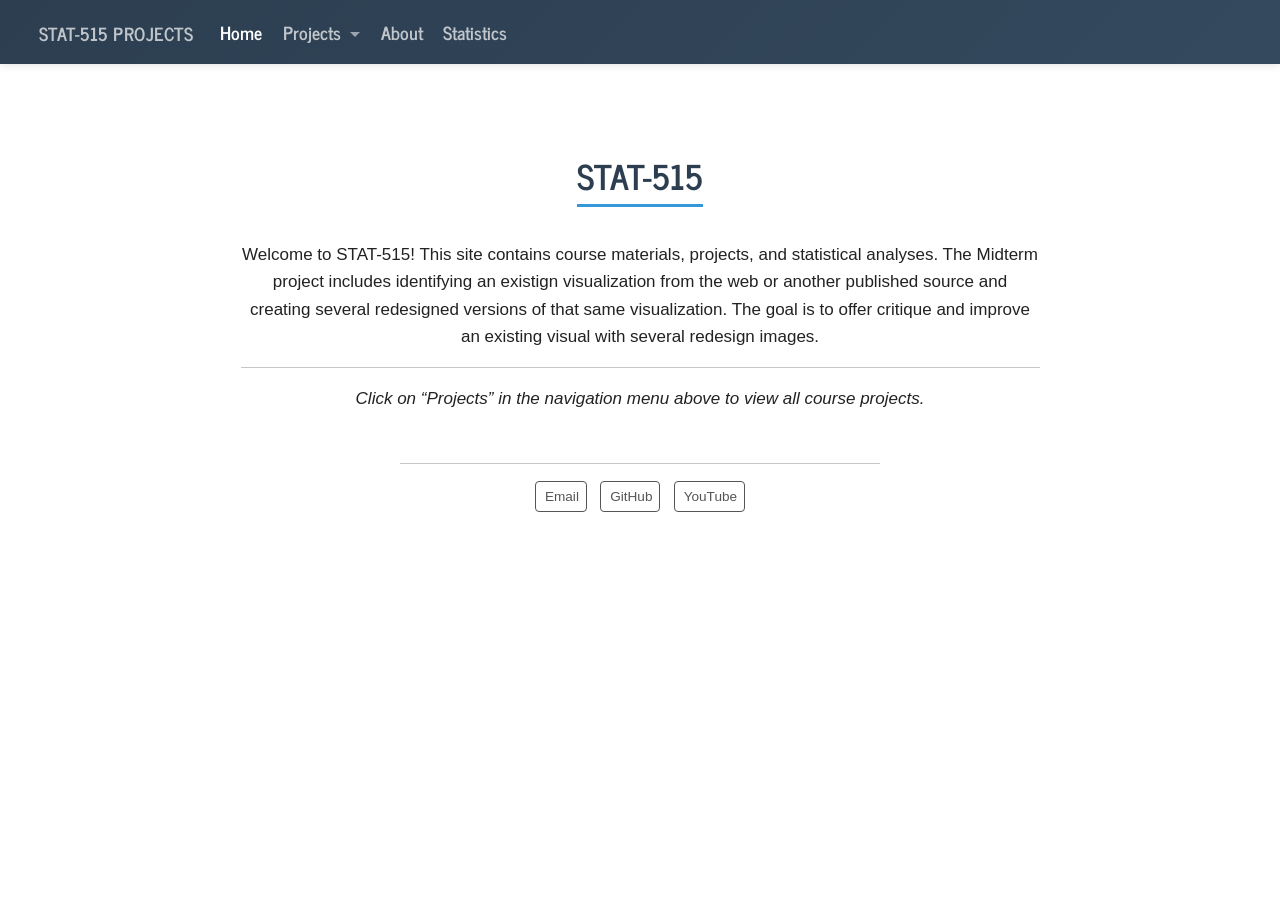
==== commit c6598180: "include project for code review, wip" ====
--- a/docs/index.html
+++ b/docs/index.html
@@ -104,7 +104,11 @@
     <ul class="dropdown-menu" aria-labelledby="nav-menu-projects">    
         <li>
     <a class="dropdown-item" href="./projects/gold-reserves.html">
- <span class="dropdown-text">Gold Reserves (ggplot2 Redesign)</span></a>
+ <span class="dropdown-text">Midterm Redesign Gold Reserves</span></a>
+  </li>  
+        <li>
+    <a class="dropdown-item" href="./projects/gold-reserves-code.html">
+ <span class="dropdown-text">Midterm Redesign Code Overview</span></a>
   </li>  
         <li>
     <a class="dropdown-item" href="./projects/instructions.html">
--- a/docs/styles.css
+++ b/docs/styles.css
@@ -23,9 +23,9 @@
 }
 
 /* Main content area */
-main {
+main.content {
   max-width: 900px;
-  margin: 0 auto;
+  width: 100%;
 }
 
 h1 {
